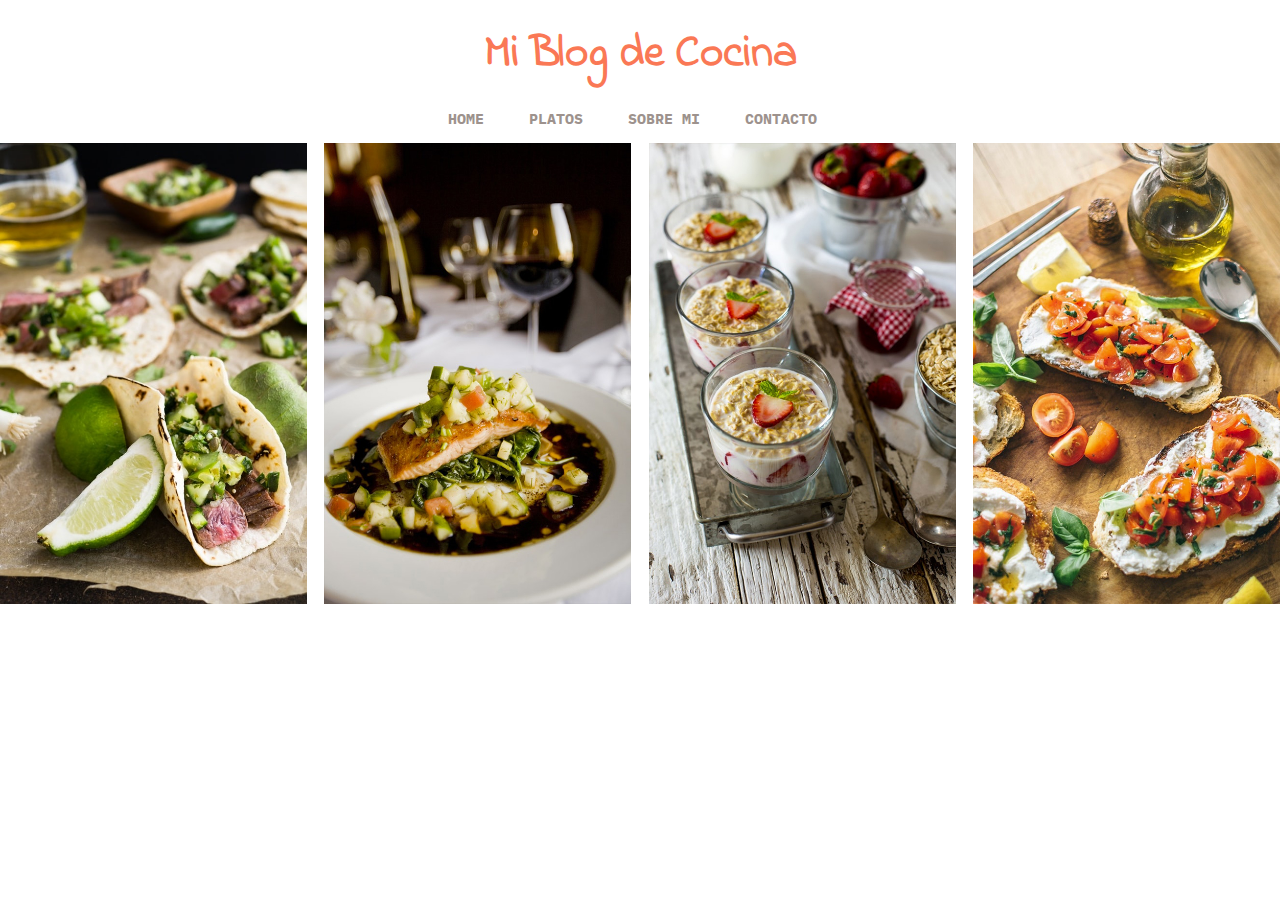
==== pages/Home.html @ ec19a5ce "Home" ====
<!DOCTYPE html>
<html lang="en">
<head>
    <meta charset="UTF-8">
    <meta name="viewport" content="width=device-width, initial-scale=1.0">
    <link rel="stylesheet" href="../styles/main.css">
    <link href="https://fonts.googleapis.com/css?family=IBM+Plex+Mono" rel="stylesheet">
    <link href="https://fonts.googleapis.com/css?family=Indie+Flower" rel="stylesheet">
    <link rel="stylesheet" href="https://use.fontawesome.com/releases/v5.8.1/css/all.css" integrity="sha384-50oBUHEmvpQ+1lW4y57PTFmhCaXp0ML5d60M1M7uH2+nqUivzIebhndOJK28anvf" crossorigin="anonymous">
    <title>Mi Blog de Cocina</title>
</head>
<body>
    <div id="containermain">
        <header>
            <div class="header-home">
                <h1 class="blog-font">Mi Blog de Cocina</h1>
            </div>
        </header>
        <nav class="menu">
            <ul class="nav-font">
                <li>HOME</li>
                <li>PLATOS <i class="fas fa-caret-down"></i> </li>
                <li>SOBRE MI</li>
                <li>CONTACTO</li>
            </ul>
        </nav>
        <div class="banner">
                <img class="img-size" src="../images/img-1.jpg"/>
                <img class="img-size" src="../images/img-2.jpg"/>
                <img class="img-size" src="../images/img-3.jpg"/>
                <img class="img-size" src="../images/img-4.jpg"/>
        </div>
    </div>
</body>
</html>
---- styles/main.css ----
/*! normalize.css v8.0.1 | MIT License | github.com/necolas/normalize.css */
/* Document
   ========================================================================== */
/**
 * 1. Correct the line height in all browsers.
 * 2. Prevent adjustments of font size after orientation changes in iOS.
 */
html {
  line-height: 1.15;
  /* 1 */
  -webkit-text-size-adjust: 100%;
  /* 2 */
}

/* Sections
     ========================================================================== */
/**
   * Remove the margin in all browsers.
   */
body {
  margin: 0;
}

/**
   * Render the `main` element consistently in IE.
   */
main {
  display: block;
}

/**
   * Correct the font size and margin on `h1` elements within `section` and
   * `article` contexts in Chrome, Firefox, and Safari.
   */
h1 {
  font-size: 2em;
  margin: 0.65em 0;
}

/* Grouping content
     ========================================================================== */
/**
   * 1. Add the correct box sizing in Firefox.
   * 2. Show the overflow in Edge and IE.
   */
hr {
  -webkit-box-sizing: content-box;
          box-sizing: content-box;
  /* 1 */
  height: 0;
  /* 1 */
  overflow: visible;
  /* 2 */
}

/**
   * 1. Correct the inheritance and scaling of font size in all browsers.
   * 2. Correct the odd `em` font sizing in all browsers.
   */
pre {
  font-family: monospace, monospace;
  /* 1 */
  font-size: 1em;
  /* 2 */
}

/* Text-level semantics
     ========================================================================== */
/**
   * Remove the gray background on active links in IE 10.
   */
a {
  background-color: transparent;
}

/**
   * 1. Remove the bottom border in Chrome 57-
   * 2. Add the correct text decoration in Chrome, Edge, IE, Opera, and Safari.
   */
abbr[title] {
  border-bottom: none;
  /* 1 */
  text-decoration: underline;
  /* 2 */
  -webkit-text-decoration: underline dotted;
          text-decoration: underline dotted;
  /* 2 */
}

/**
   * Add the correct font weight in Chrome, Edge, and Safari.
   */
b,
strong {
  font-weight: bolder;
}

/**
   * 1. Correct the inheritance and scaling of font size in all browsers.
   * 2. Correct the odd `em` font sizing in all browsers.
   */
code,
kbd,
samp {
  font-family: monospace, monospace;
  /* 1 */
  font-size: 1em;
  /* 2 */
}

/**
   * Add the correct font size in all browsers.
   */
small {
  font-size: 80%;
}

/**
   * Prevent `sub` and `sup` elements from affecting the line height in
   * all browsers.
   */
sub,
sup {
  font-size: 75%;
  line-height: 0;
  position: relative;
  vertical-align: baseline;
}

sub {
  bottom: -0.25em;
}

sup {
  top: -0.5em;
}

/* Embedded content
     ========================================================================== */
/**
   * Remove the border on images inside links in IE 10.
   */
img {
  border-style: none;
}

/* Forms
     ========================================================================== */
/**
   * 1. Change the font styles in all browsers.
   * 2. Remove the margin in Firefox and Safari.
   */
button,
input,
optgroup,
select,
textarea {
  font-family: inherit;
  /* 1 */
  font-size: 100%;
  /* 1 */
  line-height: 1.15;
  /* 1 */
  margin: 0;
  /* 2 */
}

/**
   * Show the overflow in IE.
   * 1. Show the overflow in Edge.
   */
button,
input {
  /* 1 */
  overflow: visible;
}

/**
   * Remove the inheritance of text transform in Edge, Firefox, and IE.
   * 1. Remove the inheritance of text transform in Firefox.
   */
button,
select {
  /* 1 */
  text-transform: none;
}

/**
   * Correct the inability to style clickable types in iOS and Safari.
   */
button,
[type="button"],
[type="reset"],
[type="submit"] {
  -webkit-appearance: button;
}

/**
   * Remove the inner border and padding in Firefox.
   */
button::-moz-focus-inner,
[type="button"]::-moz-focus-inner,
[type="reset"]::-moz-focus-inner,
[type="submit"]::-moz-focus-inner {
  border-style: none;
  padding: 0;
}

/**
   * Restore the focus styles unset by the previous rule.
   */
button:-moz-focusring,
[type="button"]:-moz-focusring,
[type="reset"]:-moz-focusring,
[type="submit"]:-moz-focusring {
  outline: 1px dotted ButtonText;
}

/**
   * Correct the padding in Firefox.
   */
fieldset {
  padding: 0.35em 0.75em 0.625em;
}

/**
   * 1. Correct the text wrapping in Edge and IE.
   * 2. Correct the color inheritance from `fieldset` elements in IE.
   * 3. Remove the padding so developers are not caught out when they zero out
   *    `fieldset` elements in all browsers.
   */
legend {
  -webkit-box-sizing: border-box;
          box-sizing: border-box;
  /* 1 */
  color: inherit;
  /* 2 */
  display: table;
  /* 1 */
  max-width: 100%;
  /* 1 */
  padding: 0;
  /* 3 */
  white-space: normal;
  /* 1 */
}

/**
   * Add the correct vertical alignment in Chrome, Firefox, and Opera.
   */
progress {
  vertical-align: baseline;
}

/**
   * Remove the default vertical scrollbar in IE 10+.
   */
textarea {
  overflow: auto;
}

/**
   * 1. Add the correct box sizing in IE 10.
   * 2. Remove the padding in IE 10.
   */
[type="checkbox"],
[type="radio"] {
  -webkit-box-sizing: border-box;
          box-sizing: border-box;
  /* 1 */
  padding: 0;
  /* 2 */
}

/**
   * Correct the cursor style of increment and decrement buttons in Chrome.
   */
[type="number"]::-webkit-inner-spin-button,
[type="number"]::-webkit-outer-spin-button {
  height: auto;
}

/**
   * 1. Correct the odd appearance in Chrome and Safari.
   * 2. Correct the outline style in Safari.
   */
[type="search"] {
  -webkit-appearance: textfield;
  /* 1 */
  outline-offset: -2px;
  /* 2 */
}

/**
   * Remove the inner padding in Chrome and Safari on macOS.
   */
[type="search"]::-webkit-search-decoration {
  -webkit-appearance: none;
}

/**
   * 1. Correct the inability to style clickable types in iOS and Safari.
   * 2. Change font properties to `inherit` in Safari.
   */
::-webkit-file-upload-button {
  -webkit-appearance: button;
  /* 1 */
  font: inherit;
  /* 2 */
}

/* Interactive
     ========================================================================== */
/*
   * Add the correct display in Edge, IE 10+, and Firefox.
   */
details {
  display: block;
}

/*
   * Add the correct display in all browsers.
   */
summary {
  display: list-item;
}

/* Misc
     ========================================================================== */
/**
   * Add the correct display in IE 10+.
   */
template {
  display: none;
}

/**
   * Add the correct display in IE 10.
   */
[hidden] {
  display: none;
}

nav ul {
  list-style: none;
  width: 100%;
  display: -webkit-box;
  display: -ms-flexbox;
  display: flex;
  -webkit-box-pack: center;
      -ms-flex-pack: center;
          justify-content: center;
  padding: 0;
}

nav ul li {
  padding-right: 2em;
  padding-left: 1em;
}

.header-home {
  text-align: center;
}

.banner {
  max-width: 100%;
  display: -webkit-box;
  display: -ms-flexbox;
  display: flex;
  -webkit-box-pack: justify;
      -ms-flex-pack: justify;
          justify-content: space-between;
}

.banner .img-size {
  width: 24%;
  height: 20%;
}

.containermain {
  max-width: 100%;
}

.blog-font {
  font-family: "Indie Flower", cursive;
  color: #fa7855;
  font-size: 45px;
}

.nav-font {
  font-family: "IBM Plex Mono", monospace;
  color: #9d928d;
  font-weight: bold;
  font-size: 15px;
}
/*# sourceMappingURL=main.css.map */
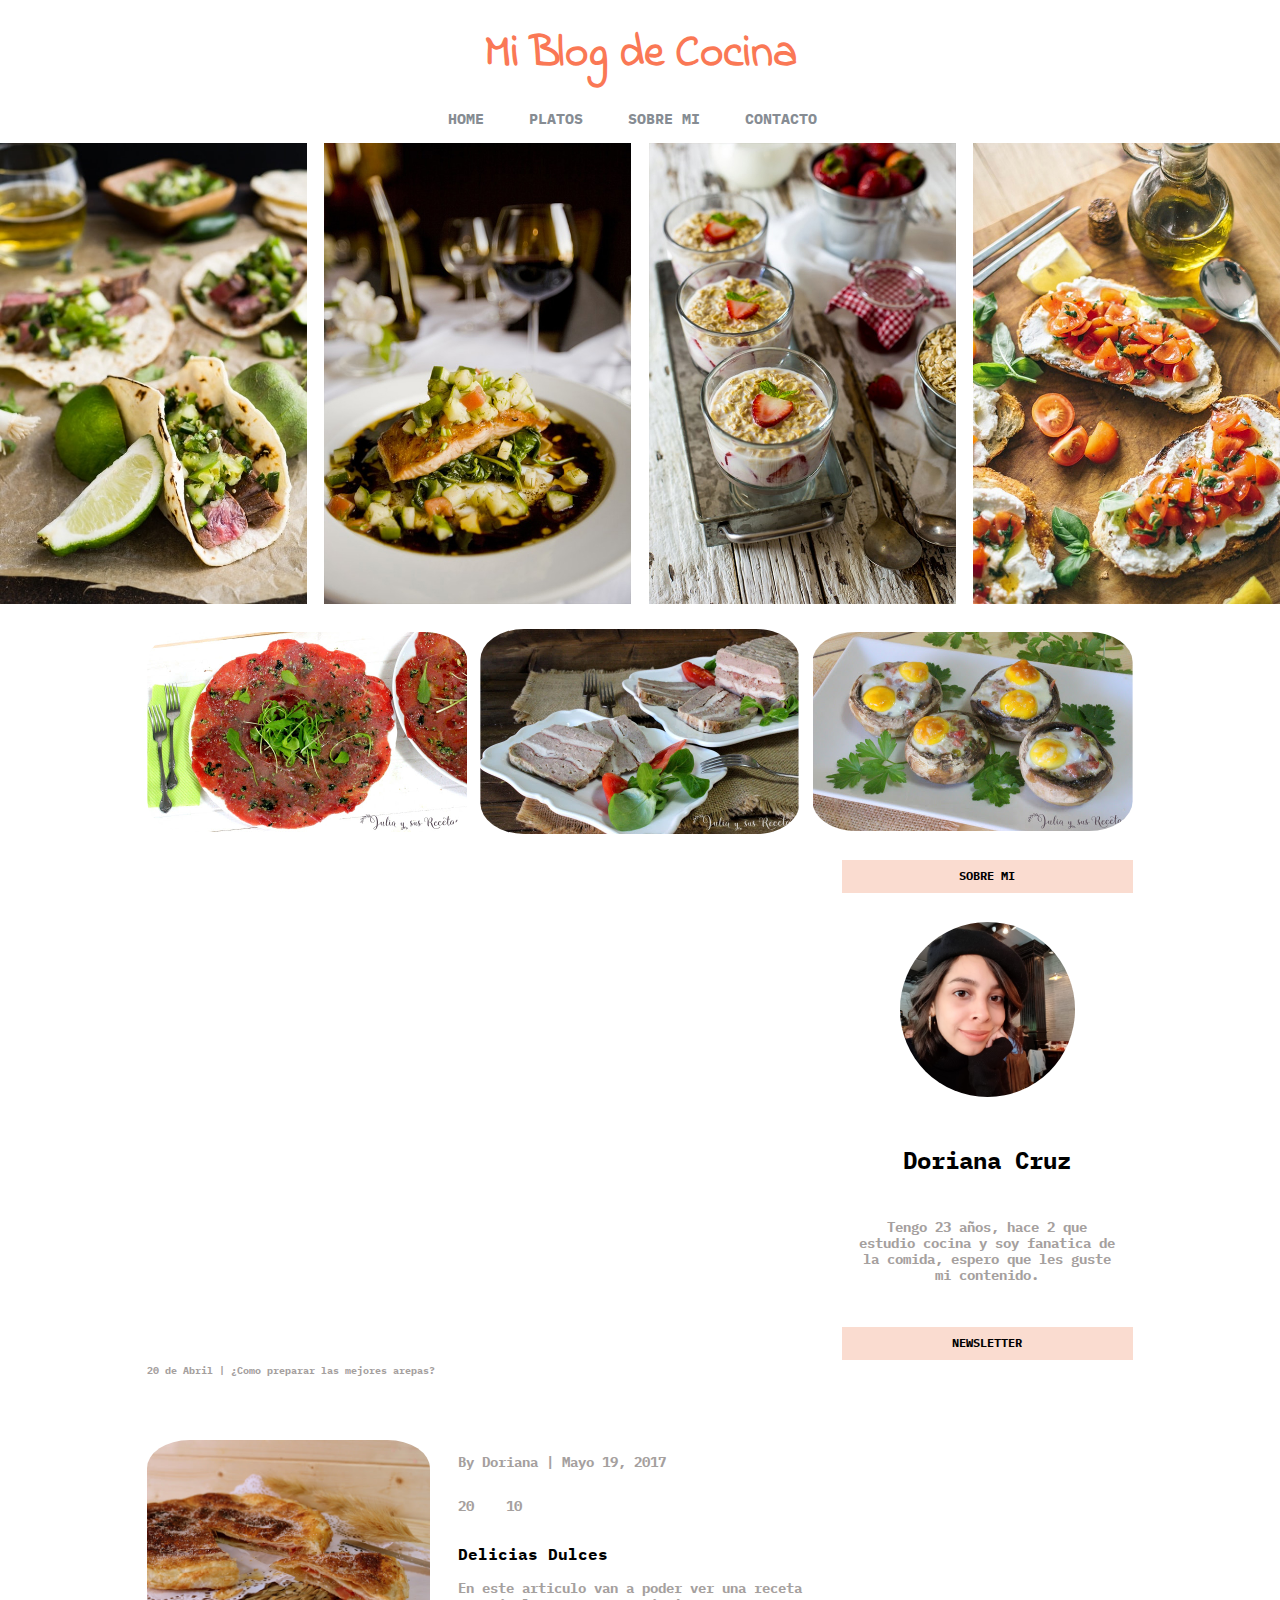
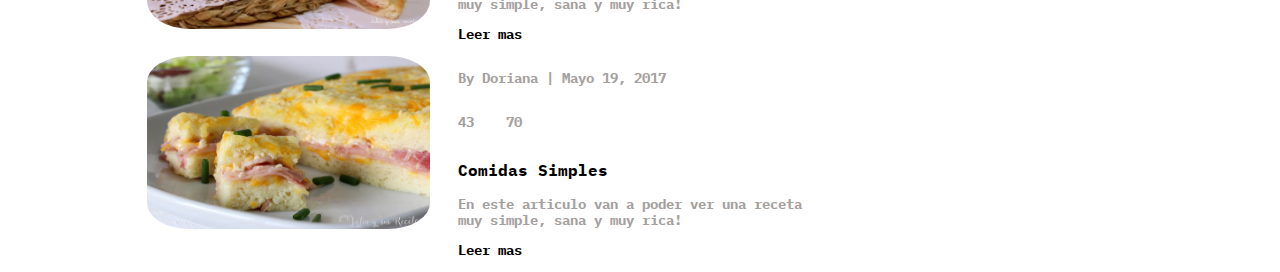
==== commit a4cc11f8: "PrincipalRecetas" ====
--- a/pages/Home.html
+++ b/pages/Home.html
@@ -10,12 +10,21 @@
     <title>Mi Blog de Cocina</title>
 </head>
 <body>
+    <!--===============
+    MAIN CONTAINER (Contains the entire website)
+    =================-->
     <div id="containermain">
+    <!--===============
+    HEADER SECTION
+    =================-->
         <header>
             <div class="header-home">
                 <h1 class="blog-font">Mi Blog de Cocina</h1>
             </div>
         </header>
+    <!--==================
+    NAVIGATION BAR SECTION
+    ====================-->
         <nav class="menu">
             <ul class="nav-font">
                 <li>HOME</li>
@@ -24,11 +33,60 @@
                 <li>CONTACTO</li>
             </ul>
         </nav>
+    <!--===============
+    BANNER SECTION
+    =================-->
         <div class="banner">
-                <img class="img-size" src="../images/img-1.jpg"/>
-                <img class="img-size" src="../images/img-2.jpg"/>
-                <img class="img-size" src="../images/img-3.jpg"/>
-                <img class="img-size" src="../images/img-4.jpg"/>
+            <img class="img-size" src="../images/img-1.jpg"/>
+            <img class="img-size" src="../images/img-2.jpg"/>
+            <img class="img-size" src="../images/img-3.jpg"/>
+            <img class="img-size" src="../images/img-4.jpg"/>
+        </div>
+        <div class="section1">
+            <img class="img-section" src="../images/platos.jpeg" alt="">
+            <img class="img-section" src="../images/recetas.JPG" alt="">
+            <img class="img-section" src="../images/exoticos.JPG" alt=""> 
+        </div>
+    <!--===================
+    YOUTUBE & ASIDE SECTION
+    =====================-->
+        <div class="section2">
+                <iframe width="560" height="315" src="https://www.youtube.com/embed/MaFavMaykvE" frameborder="0" allow="accelerometer; autoplay; encrypted-media; gyroscope; picture-in-picture" allowfullscreen></iframe>   
+            <aside class="section-aside">
+                <p class="personal-info">SOBRE MI</p>
+                <img src="../images/monday.jpg" alt="">
+                <h2> Doriana Cruz </h2>
+                <p class="info">Tengo 23 años, hace 2 que estudio cocina y soy fanatica de la comida, espero que les guste mi contenido. </p>
+                <p class="personal-info">NEWSLETTER</p>
+            </aside>
+        </div>
+        <div class="video-footer">20 de Abril | ¿Como preparar las mejores arepas?</div>
+    <!--======================
+    ARTICLES / RECIPES SECTION
+    =======================-->
+        <div class="article-container">
+            <div class="article1">
+                    <span class="border-article"></span>
+                    <img src="../images/nota1.JPG" alt="">
+                <div class="article-preview">
+                    <p>By Doriana | Mayo 19, 2017</p>
+                    <p><i class="far fa-heart"></i>20 &nbsp;&nbsp;&nbsp;<i class="far fa-comment"></i>10 &nbsp;&nbsp;&nbsp; <i class="fas fa-share-alt"></i></p>
+                    <h3 class="article-black-title">Delicias Dulces</h3>
+                    <a>En este articulo van a poder ver una receta muy simple, sana y muy rica!</a>
+                    <p class="article-black-title">Leer mas</p>
+                </div>
+            </div>
+            <div class="article2">
+                    <span class="border-article"></span>
+                    <img src="../images/nota2.JPG" alt="">
+                <div class="article-preview">
+                    <p>By Doriana | Mayo 19, 2017</p>
+                    <p><i class="far fa-heart"></i>43 &nbsp;&nbsp;&nbsp;<i class="far fa-comment"></i>70 &nbsp;&nbsp;&nbsp; <i class="fas fa-share-alt"></i></p>
+                    <h3 class="article-black-title">Comidas Simples</h3>
+                    <a>En este articulo van a poder ver una receta muy simple, sana y muy rica!</a>
+                    <p class="article-black-title">Leer mas</p>
+                </div>
+            </div>
         </div>
     </div>
 </body>
--- a/styles/main.css
+++ b/styles/main.css
@@ -341,6 +341,19 @@
   display: none;
 }
 
+.blog-font {
+  font-family: "Indie Flower", cursive;
+  color: #fa7855;
+  font-size: 45px;
+}
+
+.nav-font {
+  font-family: "IBM Plex Mono", monospace;
+  color: #868c93;
+  font-weight: bold;
+  font-size: 15px;
+}
+
 nav ul {
   list-style: none;
   width: 100%;
@@ -381,16 +394,183 @@
   max-width: 100%;
 }
 
-.blog-font {
-  font-family: "Indie Flower", cursive;
-  color: #fa7855;
-  font-size: 45px;
-}
-
-.nav-font {
+.section1 {
+  max-width: 100%;
+  margin-top: 2%;
+  display: inline-block;
+  display: -webkit-box;
+  display: -ms-flexbox;
+  display: flex;
+  -webkit-box-pack: center;
+      -ms-flex-pack: center;
+          justify-content: center;
+  -webkit-box-align: center;
+      -ms-flex-align: center;
+          align-items: center;
+}
+
+.section1 .img-section {
+  width: 25%;
+  border-radius: 15%;
+  padding: 0% 0.5%;
+}
+
+.section-aside {
+  max-width: 24%;
+  display: -webkit-box;
+  display: -ms-flexbox;
+  display: flex;
+  -webkit-box-orient: vertical;
+  -webkit-box-direction: normal;
+      -ms-flex-direction: column;
+          flex-direction: column;
+  -webkit-box-pack: justify;
+      -ms-flex-pack: justify;
+          justify-content: space-between;
+  -webkit-box-align: center;
+      -ms-flex-align: center;
+          align-items: center;
   font-family: "IBM Plex Mono", monospace;
-  color: #9d928d;
+  -webkit-box-sizing: border-box;
+          box-sizing: border-box;
+  padding-left: 1em;
+  position: relative;
+}
+
+.section-aside img {
+  width: 60%;
+  border-radius: 50%;
+}
+
+.section-aside h2 {
+  margin-bottom: 1px;
+}
+
+.section-aside .personal-info {
+  width: 100%;
+  margin: 0%;
+  background-color: #fadcd0;
+  display: -webkit-box;
+  display: -ms-flexbox;
+  display: flex;
+  -webkit-box-pack: center;
+      -ms-flex-pack: center;
+          justify-content: center;
+  padding-top: 0.8em;
+  padding-bottom: 0.8em;
   font-weight: bold;
-  font-size: 15px;
+  font-size: 12px;
+}
+
+.section-aside .info {
+  margin: 1em;
+  text-align: center;
+  color: #a5a09e;
+  font-weight: bold;
+  font-size: 14px;
+}
+
+.section2 {
+  max-width: 100%;
+  margin-top: 2%;
+  position: relative;
+  display: -webkit-box;
+  display: -ms-flexbox;
+  display: flex;
+  -webkit-box-orient: horizontal;
+  -webkit-box-direction: normal;
+      -ms-flex-direction: row;
+          flex-direction: row;
+  -webkit-box-pack: center;
+      -ms-flex-pack: center;
+          justify-content: center;
+}
+
+.section2 iframe {
+  width: 53%;
+  height: 500px;
+}
+
+.video-footer {
+  max-width: 100%;
+  font-family: "IBM Plex Mono", monospace;
+  color: #a5a09e;
+  font-size: 10px;
+  font-weight: bold;
+  padding-top: 0.5em;
+  padding-left: 11.5%;
+}
+
+.article-container {
+  max-width: 100%;
+  margin-top: 5%;
+  padding-left: 11.5%;
+}
+
+.article-container img {
+  max-width: 25%;
+  border-radius: 15%;
+  float: left;
+}
+
+.article-container .article1 {
+  max-width: 100%;
+}
+
+.article-container .article1 .article-preview {
+  max-width: 35%;
+  display: -webkit-box;
+  display: -ms-flexbox;
+  display: flex;
+  -webkit-box-orient: vertical;
+  -webkit-box-direction: normal;
+      -ms-flex-direction: column;
+          flex-direction: column;
+  -webkit-box-pack: justify;
+      -ms-flex-pack: justify;
+          justify-content: space-between;
+  -webkit-box-sizing: border-box;
+          box-sizing: border-box;
+  float: left;
+  padding-left: 2em;
+  font-family: "IBM Plex Mono", monospace;
+  color: #a5a09e;
+  font-weight: bold;
+  font-size: 14px;
+}
+
+.article-container .article1 .article-preview .article-black-title {
+  color: black;
+}
+
+.article-container .article2 {
+  max-width: 100%;
+  clear: both;
+}
+
+.article-container .article2 .article-preview {
+  max-width: 35%;
+  display: -webkit-box;
+  display: -ms-flexbox;
+  display: flex;
+  -webkit-box-orient: vertical;
+  -webkit-box-direction: normal;
+      -ms-flex-direction: column;
+          flex-direction: column;
+  -webkit-box-pack: justify;
+      -ms-flex-pack: justify;
+          justify-content: space-between;
+  -webkit-box-sizing: border-box;
+          box-sizing: border-box;
+  float: left;
+  padding-left: 2em;
+  font-family: "IBM Plex Mono", monospace;
+  color: #a5a09e;
+  font-weight: bold;
+  font-size: 14px;
+}
+
+.article-container .article2 .article-preview .article-black-title {
+  color: black;
 }
 /*# sourceMappingURL=main.css.map */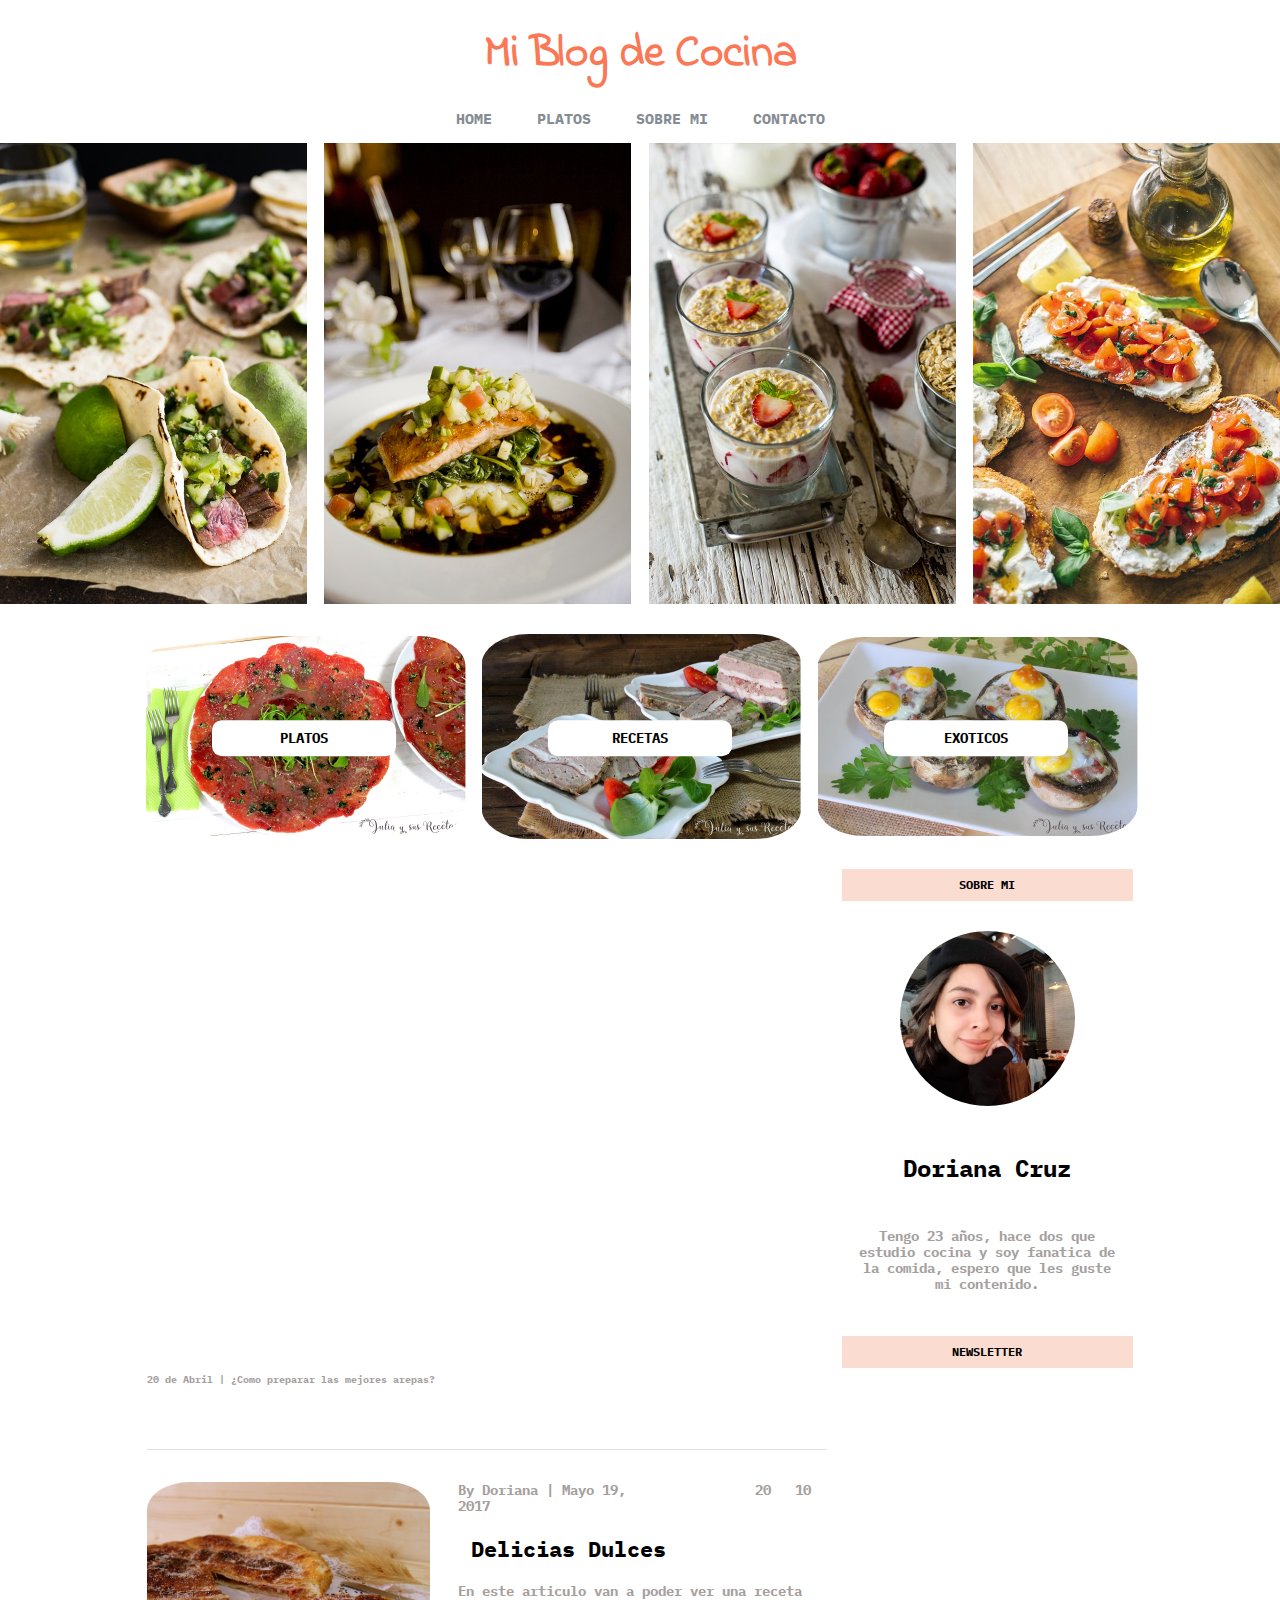
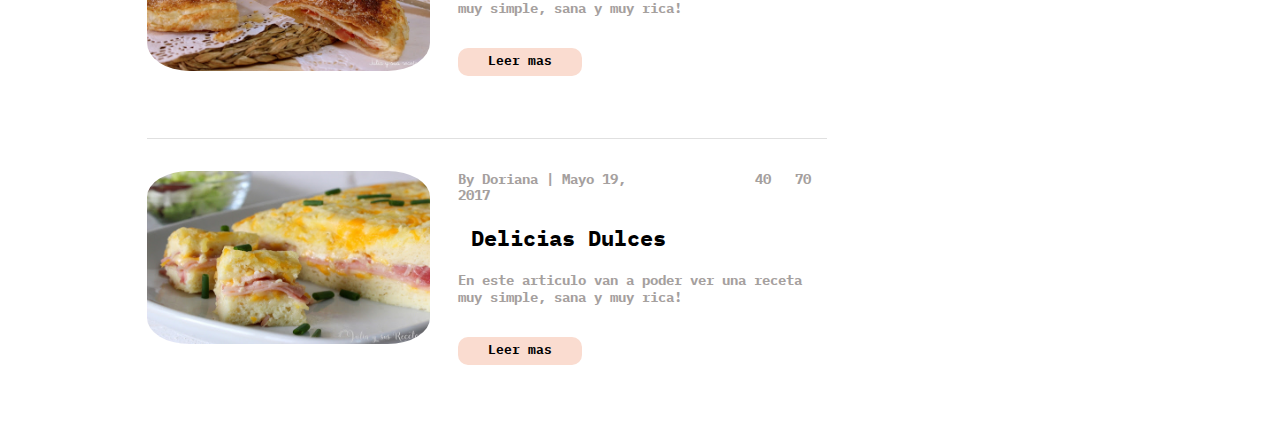
==== commit b540f9a2: "finalversion" ====
--- a/pages/Home.html
+++ b/pages/Home.html
@@ -26,9 +26,16 @@
     NAVIGATION BAR SECTION
     ====================-->
         <nav class="menu">
+            <li class="menu-mobile"> <i class="fas fa-bars"></i> MENU</li>
             <ul class="nav-font">
                 <li>HOME</li>
-                <li>PLATOS <i class="fas fa-caret-down"></i> </li>
+                <li class="platos">PLATOS <i class="fas fa-caret-down"></i> 
+                    <ul class="menu-item">
+                        <li>Ensalada</li>
+                        <li>Carne</li>
+                        <li>Helado</li>
+                    </ul>
+                </li>
                 <li>SOBRE MI</li>
                 <li>CONTACTO</li>
             </ul>
@@ -37,26 +44,57 @@
     BANNER SECTION
     =================-->
         <div class="banner">
-            <img class="img-size" src="../images/img-1.jpg"/>
-            <img class="img-size" src="../images/img-2.jpg"/>
-            <img class="img-size" src="../images/img-3.jpg"/>
-            <img class="img-size" src="../images/img-4.jpg"/>
+            <div class="banner-container image1">
+                <img class="img-size" src="../images/img-1.jpg"/>
+                <span class="banner-date">Diciembre 23, 2017 | 21 comentarios</span>
+                <h3 class="banner-info">"Unas tostadas sabrosas para arrancar bien el dia"</h3>
+            </div>
+            <div class="banner-container image2">
+                <img class="img-size" src="../images/img-2.jpg"/>
+                <span class="banner-date">Diciembre 23, 2017 | 21 comentarios</span>
+                <h3 class="banner-info">"Unas tostadas sabrosas para arrancar bien el dia"</h3>
+            </div>
+            <div class="banner-container image3">
+                <img class="img-size" src="../images/img-3.jpg"/>
+                <span class="banner-date">Diciembre 23, 2017 | 21 comentarios</span>
+                <h3 class="banner-info">"Unas tostadas sabrosas para arrancar bien el dia"</h3>
+            </div>
+            <div class="banner-container image4">
+                <img class="img-size" src="../images/img-4.jpg"/>
+                <div class="caption-bg">
+                    <span class="banner-date">Diciembre 23, 2017 | 21 comentarios </span></br>
+                    <h3 class="banner-info">"Unas tostadas sabrosas para arrancar bien el dia"</h3>
+                </div>
+            </div>
         </div>
+    <!--=============
+        INFO-SECTION
+    ===============-->
         <div class="section1">
-            <img class="img-section" src="../images/platos.jpeg" alt="">
-            <img class="img-section" src="../images/recetas.JPG" alt="">
-            <img class="img-section" src="../images/exoticos.JPG" alt=""> 
+            <div class="img-container">
+                <img class="img-section" src="../images/platos.jpeg" alt="">
+                <div class="text-button">PLATOS</div>
+            </div>
+            <div class="img-container">
+                <img class="img-section" src="../images/recetas.JPG" alt="">
+                <div class="text-button">RECETAS</div>
+            </div>
+            <div class="img-container">
+                <img class="img-section" src="../images/exoticos.JPG" alt="">
+                <div class="text-button">EXOTICOS</div>
+            </div>
         </div>
     <!--===================
     YOUTUBE & ASIDE SECTION
     =====================-->
+    <div class="mobile-container">
         <div class="section2">
                 <iframe width="560" height="315" src="https://www.youtube.com/embed/MaFavMaykvE" frameborder="0" allow="accelerometer; autoplay; encrypted-media; gyroscope; picture-in-picture" allowfullscreen></iframe>   
             <aside class="section-aside">
                 <p class="personal-info">SOBRE MI</p>
                 <img src="../images/monday.jpg" alt="">
                 <h2> Doriana Cruz </h2>
-                <p class="info">Tengo 23 años, hace 2 que estudio cocina y soy fanatica de la comida, espero que les guste mi contenido. </p>
+                <p class="info">Tengo 23 años, hace dos que estudio cocina y soy fanatica de la comida, espero que les guste mi contenido. </p>
                 <p class="personal-info">NEWSLETTER</p>
             </aside>
         </div>
@@ -69,24 +107,34 @@
                     <span class="border-article"></span>
                     <img src="../images/nota1.JPG" alt="">
                 <div class="article-preview">
-                    <p>By Doriana | Mayo 19, 2017</p>
-                    <p><i class="far fa-heart"></i>20 &nbsp;&nbsp;&nbsp;<i class="far fa-comment"></i>10 &nbsp;&nbsp;&nbsp; <i class="fas fa-share-alt"></i></p>
-                    <h3 class="article-black-title">Delicias Dulces</h3>
-                    <a>En este articulo van a poder ver una receta muy simple, sana y muy rica!</a>
-                    <p class="article-black-title">Leer mas</p>
+                    <div class="info-note">
+                        <span class="date">By Doriana | Mayo 19, 2017</span>
+                        <span class="likes"><i class="far fa-heart"></i>20 &nbsp;&nbsp;<i class="far fa-comment"></i>10&nbsp;&nbsp; <i class="fas fa-share-alt"></i></span>
+                    </div>
+                        <h3 class="article-black-title">&nbsp;Delicias Dulces</h3>
+                        <a>En este articulo van a poder ver una receta muy simple, sana y muy rica!</a>
+                        </br>
+                        </br>
+                        <span class="button">Leer mas</span>
                 </div>
             </div>
-            <div class="article2">
+            <div class="article1 article2">
                     <span class="border-article"></span>
-                    <img src="../images/nota2.JPG" alt="">
+                    <img class="note2" src="../images/nota2.JPG" alt="">
                 <div class="article-preview">
-                    <p>By Doriana | Mayo 19, 2017</p>
-                    <p><i class="far fa-heart"></i>43 &nbsp;&nbsp;&nbsp;<i class="far fa-comment"></i>70 &nbsp;&nbsp;&nbsp; <i class="fas fa-share-alt"></i></p>
-                    <h3 class="article-black-title">Comidas Simples</h3>
-                    <a>En este articulo van a poder ver una receta muy simple, sana y muy rica!</a>
-                    <p class="article-black-title">Leer mas</p>
+                    <div class="info-note">
+                        <span class="date">By Doriana | Mayo 19, 2017</span>
+                        <span class="likes"><i class="far fa-heart"></i>40 &nbsp;&nbsp;<i class="far fa-comment"></i>70&nbsp;&nbsp; <i class="fas fa-share-alt"></i></span>
+                    </div>
+                        <h3 class="article-black-title">&nbsp;Delicias Dulces</h3>
+                        <a>En este articulo van a poder ver una receta muy simple, sana y muy rica!</a>
+                        </br>
+                        </br>
+                        <span class="button">Leer mas</span>
                 </div>
             </div>
+            </div>
+            </div><!--Cierre de Mobile Container que me permite reordenar la seccion de info del autor al final de la pagina.-->
         </div>
     </div>
 </body>
--- a/styles/main.css
+++ b/styles/main.css
@@ -352,6 +352,23 @@
   color: #868c93;
   font-weight: bold;
   font-size: 15px;
+}
+
+.menu-mobile {
+  display: none;
+  list-style: none;
+  text-align: center;
+  font-family: "IBM Plex Mono", monospace;
+  color: white;
+  font-weight: bold;
+  font-size: 15px;
+  background-color: #fa7855;
+  width: 80%;
+  padding: 0.5em 7em;
+  margin: 1em auto;
+  border-radius: 10px;
+  -webkit-box-sizing: border-box;
+          box-sizing: border-box;
 }
 
 nav ul {
@@ -363,31 +380,190 @@
   -webkit-box-pack: center;
       -ms-flex-pack: center;
           justify-content: center;
+  text-align: center;
   padding: 0;
+  z-index: 1;
 }
 
 nav ul li {
+  padding-right: 1.5em;
+  padding-left: 1.5em;
+  text-align: center;
+  -webkit-box-align: center;
+      -ms-flex-align: center;
+          align-items: center;
+  list-style: none;
+}
+
+nav ul .platos:hover .menu-item {
+  display: block;
+  text-align: center;
+  position: absolute;
+  background-color: #f8f8f8;
+  max-width: 8em;
+  left: 41%;
+}
+
+nav ul .platos:hover .menu-item li {
   padding-right: 2em;
-  padding-left: 1em;
+  padding-top: 0.5em;
+  padding-bottom: 0.5em;
+}
+
+nav ul .menu-item {
+  list-style: none;
+  display: none;
+}
+
+@media all and (max-width: 520px) {
+  .nav-font {
+    display: none;
+  }
+  .menu {
+    position: relative;
+    -webkit-box-align: center;
+        -ms-flex-align: center;
+            align-items: center;
+    -webkit-box-pack: center;
+        -ms-flex-pack: center;
+            justify-content: center;
+    text-align: center;
+    margin-bottom: 0;
+  }
+  .menu:hover {
+    display: -webkit-box;
+    display: -ms-flexbox;
+    display: flex;
+    -webkit-box-orient: vertical;
+    -webkit-box-direction: normal;
+        -ms-flex-direction: column;
+            flex-direction: column;
+  }
+  .menu:hover .menu-mobile {
+    color: black;
+  }
+  .menu:hover .nav-font {
+    margin-top: 0;
+    position: absolute;
+    background-color: #fa7855;
+    top: 3em;
+    color: white;
+    display: -webkit-box;
+    display: -ms-flexbox;
+    display: flex;
+    -webkit-box-orient: vertical;
+    -webkit-box-direction: normal;
+        -ms-flex-direction: column;
+            flex-direction: column;
+    text-align: center;
+    max-width: 40%;
+    padding-bottom: 0.5em;
+  }
+  .menu:hover .nav-font .platos li {
+    color: #868c93;
+  }
+  .menu-mobile {
+    display: inline-block;
+    -webkit-box-orient: vertical;
+    -webkit-box-direction: normal;
+        -ms-flex-direction: column;
+            flex-direction: column;
+    -webkit-box-pack: center;
+        -ms-flex-pack: center;
+            justify-content: center;
+  }
 }
 
 .header-home {
   text-align: center;
 }
 
-.banner {
-  max-width: 100%;
-  display: -webkit-box;
-  display: -ms-flexbox;
-  display: flex;
-  -webkit-box-pack: justify;
-      -ms-flex-pack: justify;
-          justify-content: space-between;
-}
-
-.banner .img-size {
-  width: 24%;
-  height: 20%;
+@media all and (min-width: 521px) {
+  .banner {
+    max-width: 100%;
+    display: -webkit-box;
+    display: -ms-flexbox;
+    display: flex;
+    -webkit-box-pack: justify;
+        -ms-flex-pack: justify;
+            justify-content: space-between;
+  }
+  .banner .banner-container {
+    max-width: 24%;
+    position: relative;
+  }
+  .banner .banner-container:hover .caption-bg {
+    display: block;
+    height: 20%;
+    bottom: 4px;
+    padding-top: 6%;
+    padding-bottom: 6%;
+    -webkit-transform: linear;
+            transform: linear;
+  }
+  .img-size {
+    max-width: 100%;
+    position: relative;
+  }
+  .caption-bg {
+    background-color: rgba(250, 120, 85, 0.4);
+    width: 100%;
+    height: 0;
+    position: absolute;
+    bottom: 4px;
+    -webkit-box-sizing: border-box;
+            box-sizing: border-box;
+    padding-top: 0%;
+    padding-bottom: 0;
+    padding-left: 5%;
+    display: block;
+    overflow: hidden;
+    -webkit-transition: 0.5s;
+    transition: 0.5s;
+  }
+  .banner-date {
+    position: absolute;
+    -webkit-box-pack: baseline;
+        -ms-flex-pack: baseline;
+            justify-content: baseline;
+    min-width: 80%;
+    font-family: "IBM Plex Mono", monospace;
+    color: white;
+    font-size: 10px;
+    display: -webkit-box;
+    display: -ms-flexbox;
+    display: flex;
+    -webkit-box-pack: justify;
+        -ms-flex-pack: justify;
+            justify-content: space-between;
+  }
+  .banner-info {
+    position: absolute;
+    max-width: 80%;
+    font-family: "IBM Plex Mono", monospace;
+    color: white;
+    font-size: 13px;
+    margin-top: 1em;
+  }
+}
+
+@media all and (max-width: 520px) {
+  .banner .banner-container {
+    max-width: 100%;
+    position: relative;
+  }
+  .banner .img-size {
+    max-width: 100%;
+  }
+  .banner .image1 {
+    max-width: 100%;
+  }
+  .banner .image2, .banner .image3, .banner .image4 {
+    display: none;
+  }
+  .banner .banner-info, .banner .banner-date {
+    display: none;
+  }
 }
 
 .containermain {
@@ -410,9 +586,59 @@
 }
 
 .section1 .img-section {
-  width: 25%;
+  width: 100%;
   border-radius: 15%;
   padding: 0% 0.5%;
+}
+
+.section1 .img-container {
+  max-width: 25%;
+  position: relative;
+  margin: 0 0.5em;
+}
+
+.section1 .text-button {
+  width: 40%;
+  position: absolute;
+  top: 50%;
+  left: 50%;
+  -webkit-transform: translate(-50%, -50%);
+          transform: translate(-50%, -50%);
+  font-size: 14px;
+  background-color: white;
+  padding: 0.7em 2em;
+  text-align: center;
+  font-weight: bold;
+  font-size: 14px;
+  font-family: "IBM Plex Mono", monospace;
+  border-radius: 10px;
+  color: black;
+}
+
+.section1 .text-button:hover {
+  background-color: #fa7855;
+}
+
+@media all and (max-width: 520px) {
+  .section1 {
+    display: -webkit-box;
+    display: -ms-flexbox;
+    display: flex;
+    -webkit-box-orient: vertical;
+    -webkit-box-direction: normal;
+        -ms-flex-direction: column;
+            flex-direction: column;
+    max-width: 100%;
+    -webkit-box-pack: center;
+        -ms-flex-pack: center;
+            justify-content: center;
+    -webkit-box-align: center;
+        -ms-flex-align: center;
+            align-items: center;
+  }
+  .section1 .img-container {
+    max-width: 80%;
+  }
 }
 
 .section-aside {
@@ -448,7 +674,7 @@
 
 .section-aside .personal-info {
   width: 100%;
-  margin: 0%;
+  margin: 0;
   background-color: #fadcd0;
   display: -webkit-box;
   display: -ms-flexbox;
@@ -468,6 +694,29 @@
   color: #a5a09e;
   font-weight: bold;
   font-size: 14px;
+}
+
+@media all and (max-width: 520px) {
+  .mobile-container {
+    display: -webkit-box;
+    display: -ms-flexbox;
+    display: flex;
+    -webkit-box-orient: vertical;
+    -webkit-box-direction: normal;
+        -ms-flex-direction: column;
+            flex-direction: column;
+  }
+  .mobile-container .section-aside {
+    max-width: 80%;
+    -webkit-box-ordinal-group: 4;
+        -ms-flex-order: 3;
+            order: 3;
+  }
+  .mobile-container .article-container {
+    -webkit-box-ordinal-group: 3;
+        -ms-flex-order: 2;
+            order: 2;
+  }
 }
 
 .section2 {
@@ -501,76 +750,118 @@
   padding-left: 11.5%;
 }
 
+@media all and (max-width: 520px) {
+  .section2 iframe, .video-footer {
+    display: none;
+  }
+}
+
 .article-container {
   max-width: 100%;
   margin-top: 5%;
   padding-left: 11.5%;
 }
 
+.article-container .border-article {
+  display: block;
+  width: 60%;
+  border-top: 1.5px solid #e0e0e0;
+  margin-bottom: 2em;
+}
+
 .article-container img {
   max-width: 25%;
   border-radius: 15%;
   float: left;
 }
 
+.article-container .note2 {
+  clear: left;
+}
+
+.article-container h3 {
+  font-size: 22px;
+}
+
 .article-container .article1 {
   max-width: 100%;
+  margin-bottom: 18em;
 }
 
 .article-container .article1 .article-preview {
   max-width: 35%;
+  margin-top: 0;
   display: -webkit-box;
   display: -ms-flexbox;
   display: flex;
+  float: left;
   -webkit-box-orient: vertical;
   -webkit-box-direction: normal;
       -ms-flex-direction: column;
           flex-direction: column;
-  -webkit-box-pack: justify;
-      -ms-flex-pack: justify;
-          justify-content: space-between;
   -webkit-box-sizing: border-box;
           box-sizing: border-box;
-  float: left;
   padding-left: 2em;
   font-family: "IBM Plex Mono", monospace;
   color: #a5a09e;
   font-weight: bold;
   font-size: 14px;
-}
-
-.article-container .article1 .article-preview .article-black-title {
-  color: black;
-}
-
-.article-container .article2 {
-  max-width: 100%;
-  clear: both;
-}
-
-.article-container .article2 .article-preview {
-  max-width: 35%;
+  position: relative;
+}
+
+.article-container .article1 .article-preview .info-note {
   display: -webkit-box;
   display: -ms-flexbox;
   display: flex;
-  -webkit-box-orient: vertical;
-  -webkit-box-direction: normal;
-      -ms-flex-direction: column;
-          flex-direction: column;
   -webkit-box-pack: justify;
       -ms-flex-pack: justify;
           justify-content: space-between;
-  -webkit-box-sizing: border-box;
-          box-sizing: border-box;
-  float: left;
-  padding-left: 2em;
-  font-family: "IBM Plex Mono", monospace;
+}
+
+.article-container .article1 .article-preview .info-note .date {
+  max-width: 50%;
+}
+
+.article-container .article1 .article-preview .info-note .likes {
+  max-width: 35%;
+}
+
+.article-container .article1 .article-preview .article-black-title {
+  color: black;
+}
+
+.article-container .article1 .article-preview .button {
+  max-width: 30%;
+  background-color: #fadcd0;
+  padding: 0.5em;
+  text-align: center;
   color: #a5a09e;
   font-weight: bold;
-  font-size: 14px;
-}
-
-.article-container .article2 .article-preview .article-black-title {
+  font-size: 13px;
+  border-radius: 10px;
   color: black;
 }
+
+@media all and (max-width: 520px) {
+  .article-container img {
+    display: none;
+  }
+  .article-container .note2, .article-container .article2 {
+    display: none;
+  }
+  .article-container .border-article {
+    border-top: 0.5px solid #e0e0e0;
+  }
+  .article-container .article1 .article-preview {
+    max-width: 80%;
+    margin-left: 0;
+    text-align: center;
+    -webkit-box-align: center;
+        -ms-flex-align: center;
+            align-items: center;
+  }
+  .article-container .article1 .article-preview .button {
+    padding: 1em 2.5em;
+  }
+}
 /*# sourceMappingURL=main.css.map */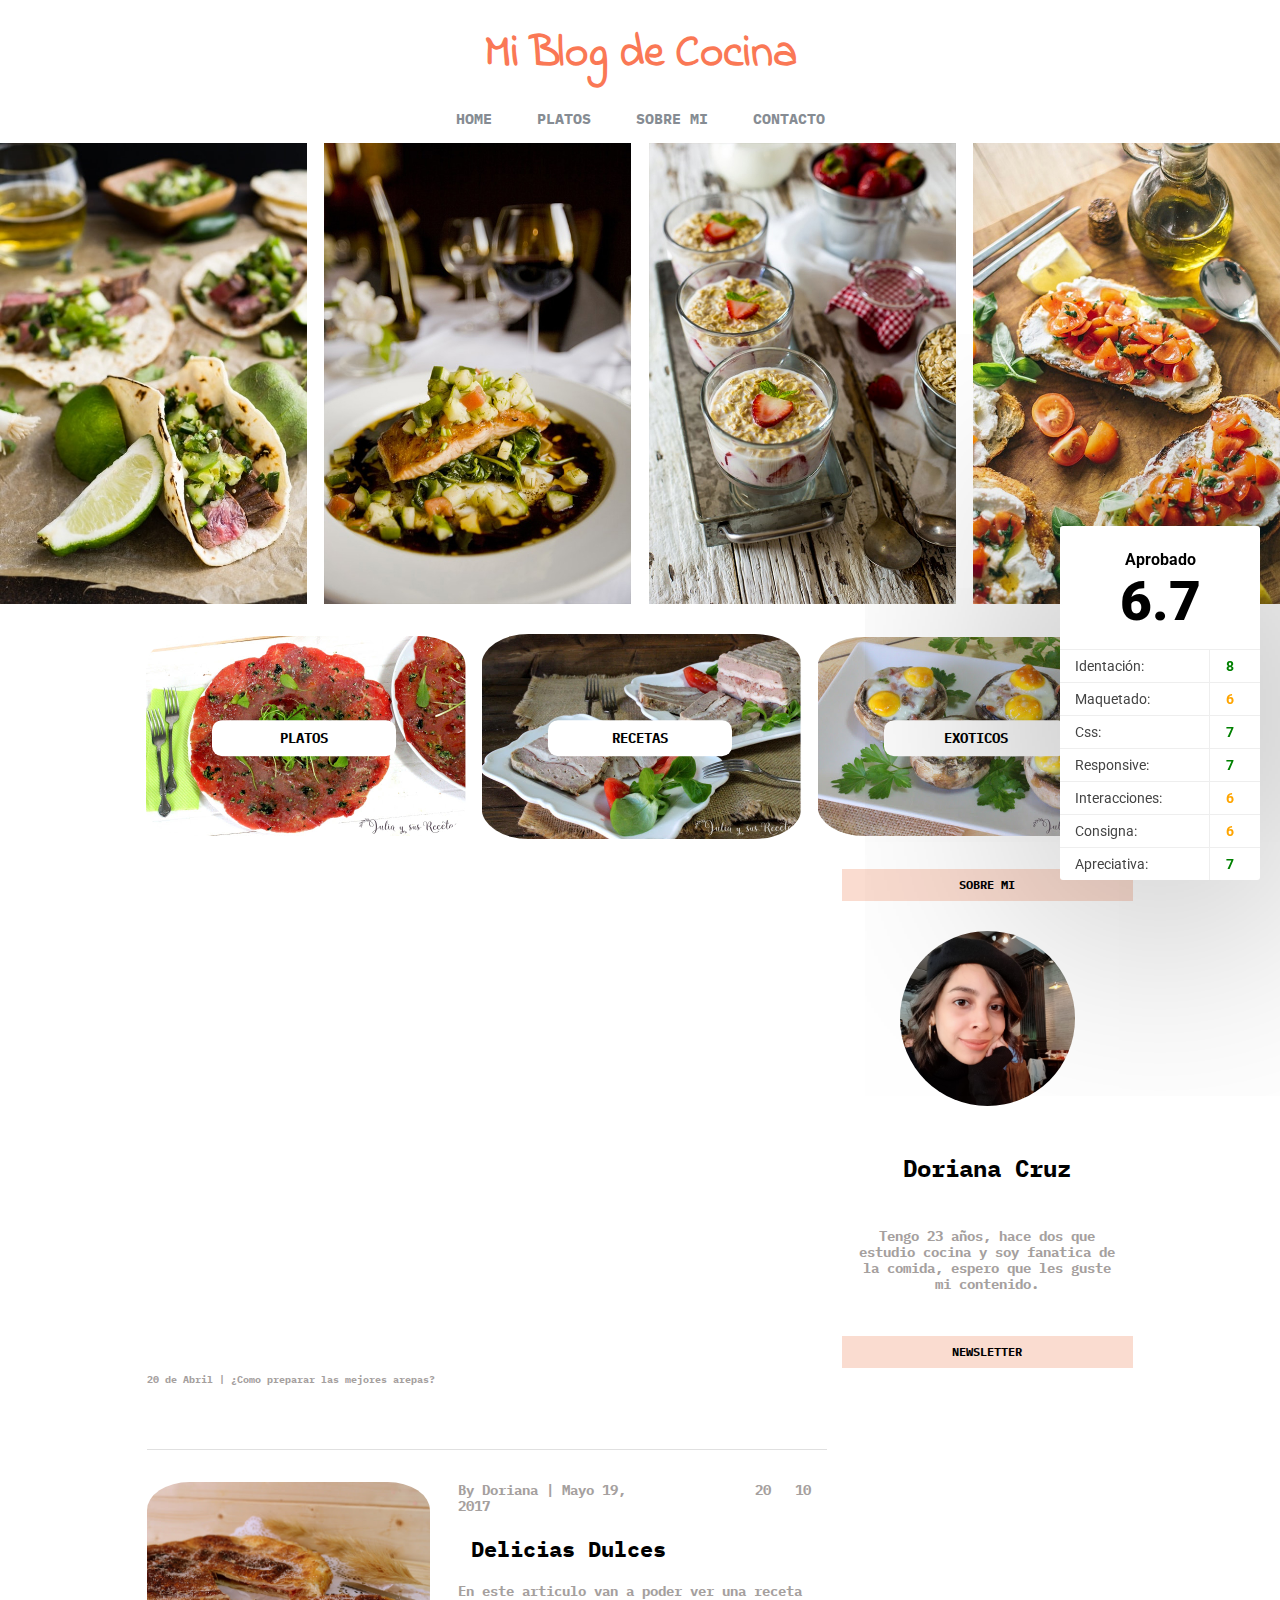
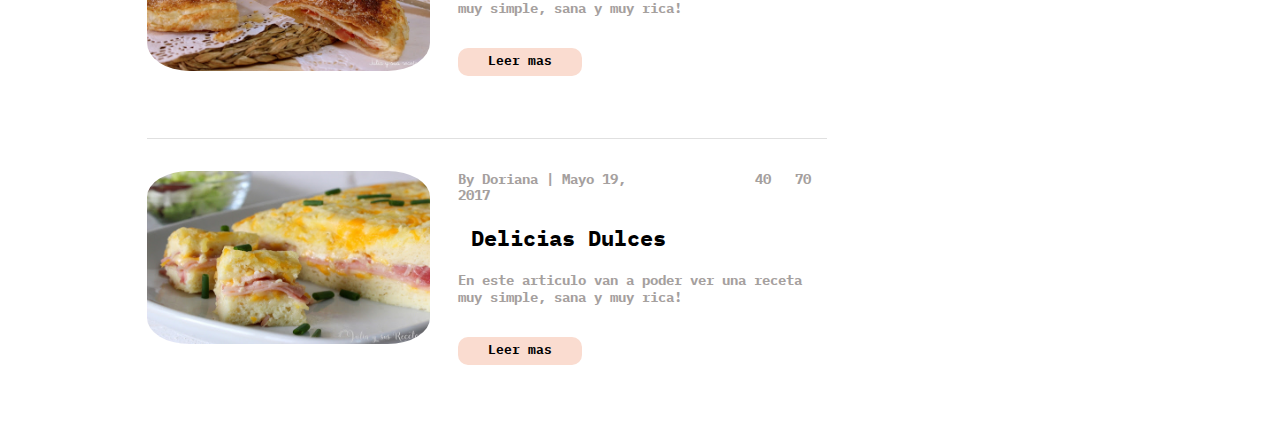
==== commit 1971d7a8: "Agrego archivos" ====
--- a/pages/Home.html
+++ b/pages/Home.html
@@ -8,6 +8,8 @@
     <link href="https://fonts.googleapis.com/css?family=Indie+Flower" rel="stylesheet">
     <link rel="stylesheet" href="https://use.fontawesome.com/releases/v5.8.1/css/all.css" integrity="sha384-50oBUHEmvpQ+1lW4y57PTFmhCaXp0ML5d60M1M7uH2+nqUivzIebhndOJK28anvf" crossorigin="anonymous">
     <title>Mi Blog de Cocina</title>
+    <link rel="stylesheet" href="../tp-results/result.css">
+    <script src="../tp-results/result.js" type="text/javascript"></script>   
 </head>
 <body>
     <!--===============
@@ -26,10 +28,23 @@
     NAVIGATION BAR SECTION
     ====================-->
         <nav class="menu">
+            <!--
+            ***********************************
+                COMENTARIO:
+                Los elementos li van siempre dentro de elementos ul
+            ***********************************
+            -->
             <li class="menu-mobile"> <i class="fas fa-bars"></i> MENU</li>
             <ul class="nav-font">
                 <li>HOME</li>
-                <li class="platos">PLATOS <i class="fas fa-caret-down"></i> 
+                <li class="platos">PLATOS <i class="fas fa-caret-down"></i>
+                    <!--
+                    ***********************************
+                        SUGERENCIA:
+                        ul es una lista, li es un item de una lista, por lo que
+                        una clase un poco menos confusa podría ser submenu
+                    ***********************************
+                    --> 
                     <ul class="menu-item">
                         <li>Ensalada</li>
                         <li>Carne</li>
@@ -70,6 +85,16 @@
     <!--=============
         INFO-SECTION
     ===============-->
+        <!--
+        ***********************************
+            SUGERENCIA:
+            Nombrar las clases con números (section1, section2, etc.), es un poco
+            vago porque no sabemos cuando leemos el css a qué refiere, mejor darle
+            un nombre más signification, como info-section
+            Para reemplazar divs de clase "section", podemos utilizar los elementos 
+            semánticos section, que cumplen el mismo rol 
+        ***********************************
+        -->
         <div class="section1">
             <div class="img-container">
                 <img class="img-section" src="../images/platos.jpeg" alt="">
@@ -103,6 +128,13 @@
     ARTICLES / RECIPES SECTION
     =======================-->
         <div class="article-container">
+            <!--
+            ***********************************
+                SUGERENCIA:
+                Podemos reemplazar los elementos div de clase "article"
+                con los elementos más semanticos article, que cumplen el mismo rol
+            ***********************************
+            -->
             <div class="article1">
                     <span class="border-article"></span>
                     <img src="../images/nota1.JPG" alt="">
@@ -124,6 +156,22 @@
                 <div class="article-preview">
                     <div class="info-note">
                         <span class="date">By Doriana | Mayo 19, 2017</span>
+                        <!--
+                        ***********************************
+                            COMENTARIO:
+                            Cuando son muchos elementos en línea, lo mejor es ponerlos
+                            uno debajo de otro y indentarlos, porque así se vuelven más fáciles de leer, p.ej.:
+                            
+                            <span class="likes">
+                                <i class="far fa-heart"></i>
+                                40 &nbsp;&nbsp;
+                                <i class="far fa-comment"></i>
+                                70&nbsp;&nbsp; 
+                                <i class="fas fa-share-alt"></i>
+                            </span>
+                        ***********************************
+                        -->
+
                         <span class="likes"><i class="far fa-heart"></i>40 &nbsp;&nbsp;<i class="far fa-comment"></i>70&nbsp;&nbsp; <i class="fas fa-share-alt"></i></span>
                     </div>
                         <h3 class="article-black-title">&nbsp;Delicias Dulces</h3>
--- a/styles/main.css
+++ b/styles/main.css
@@ -705,6 +705,9 @@
     -webkit-box-direction: normal;
         -ms-flex-direction: column;
             flex-direction: column;
+    -webkit-box-ordinal-group: 4;
+        -ms-flex-order: 3;
+            order: 3;
   }
   .mobile-container .section-aside {
     max-width: 80%;
@@ -751,6 +754,11 @@
 }
 
 @media all and (max-width: 520px) {
+  .section2 {
+    -webkit-box-ordinal-group: 4;
+        -ms-flex-order: 3;
+            order: 3;
+  }
   .section2 iframe, .video-footer {
     display: none;
   }
--- a/tp-results/result.css
+++ b/tp-results/result.css
@@ -0,0 +1,47 @@
+@import url('https://fonts.googleapis.com/css?family=Roboto');
+
+.tp-result-container {
+  position:fixed;
+  bottom:20px;
+  background-color: white;
+  right:20px;
+  box-shadow:0 4px 300px rgba(0,0,0,0.5);
+  border-radius:3px;
+  width:200px;
+}
+.tp-result-container h3{
+  font-family: 'Roboto', sans-serif;
+  margin: 0 auto;
+  text-align: center;
+  font-size:16px;
+  padding: 25px 0 15px
+}
+.tp-result-container h3 strong{
+  display: block;
+  font-size: 55px;
+  line-height: 65px;
+}
+.tp-result-container ul{
+  list-style: none;
+  margin: 0 auto;
+  padding: 0;
+}
+.tp-result-container ul li{
+  color: #444;
+  font-family: 'Roboto', sans-serif;
+  font-size: 14px;
+  line-height: 32px;
+  border-top: 1px solid #eee;
+  padding-left: 15px
+}
+.tp-result-container ul li span{
+  float: right;
+  padding-right: 20px;
+  padding-left: 10px;
+  border-left: 1px solid #eee;
+  font-weight: bold;
+  text-align: center;
+  width: 20px;
+}
+.tp-result-container ul li span.alert{ color: orange}
+.tp-result-container ul li span.check{ color: green}